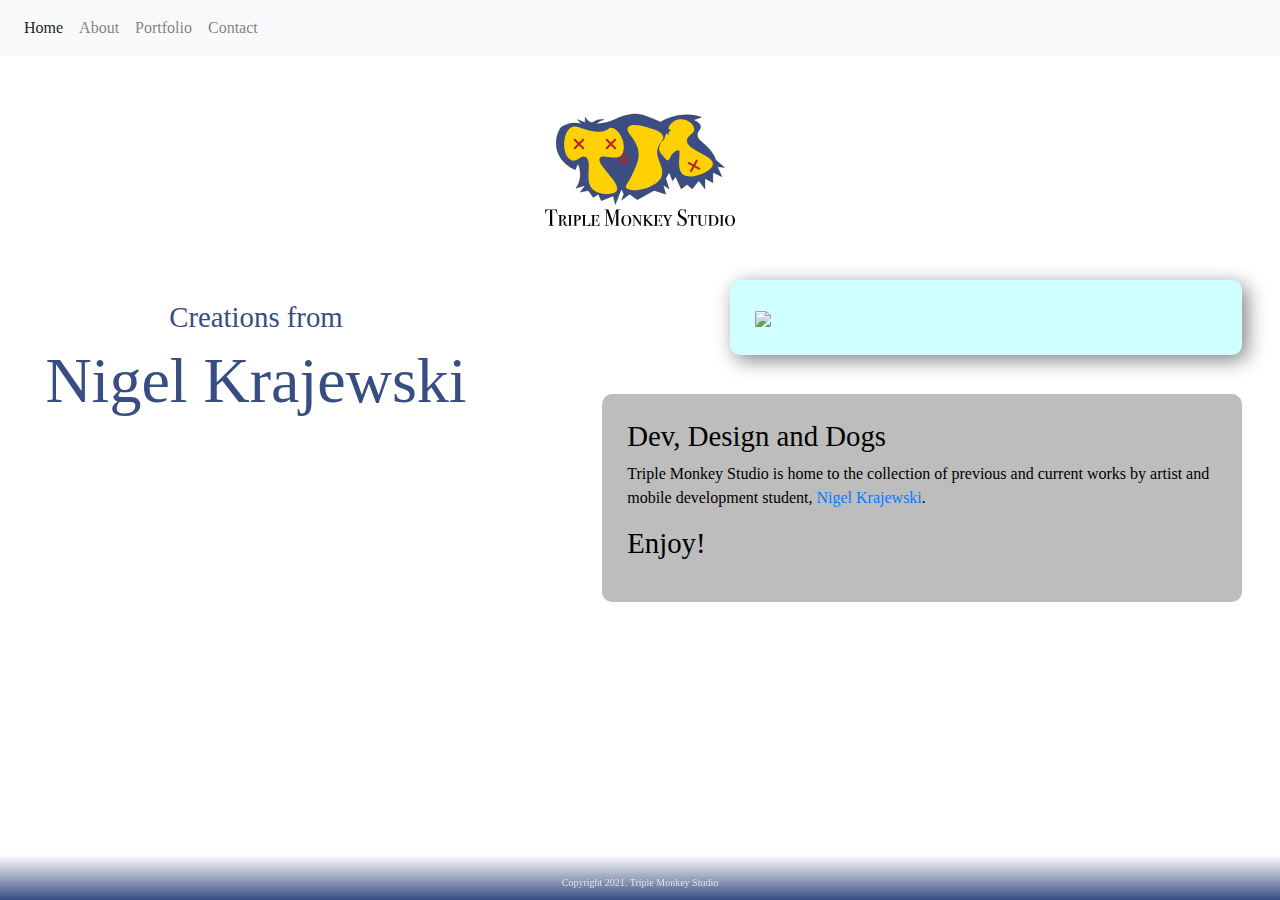
==== index.html @ 2d71f93b "update footer date" ====
<!doctype html>
<html>
<head>
<meta charset="UTF-8">
<meta http-equiv="X-UA-Compatible" content="IE=edge">
<meta name="viewport" content="width=device-width, initial-scale=1.0">
<title>Triple Monkey Studio</title>
<link href="CSS/bootstrap-4.4.1.css" rel="stylesheet" type="text/css">
<link href="CSS/Styles.css" rel="stylesheet" type="text/css">
        
<!--The following script tag downloads a font from the Adobe Edge Web Fonts server for use within the web page. We recommend that you do not modify it.--><script>var __adobewebfontsappname__="dreamweaver"</script><script src="http://use.edgefonts.net/abel:n4:default;allan:n7:default;merienda-one:n4:default;dancing-script:n4:default;rammetto-one:n4:default;ubuntu:n7,n4:default;adamina:n4:default;amaranth:n4:default;abril-fatface:n4:default.js" type="text/javascript"></script>
</head>
<body>
    
<nav class="navbar fixed-top navbar-expand-lg navbar-light bg-light"> 
	  <button class="navbar-toggler" type="button" data-toggle="collapse" data-target="#navbarSupportedContent1" aria-controls="navbarSupportedContent1" aria-expanded="false" aria-label="Toggle navigation"> <span class="navbar-toggler-icon"></span> </button>
	  <div class="collapse navbar-collapse" id="navbarSupportedContent1">
	    <ul class="navbar-nav mr-auto">

	      <li class="nav-item active"> <a class="nav-link" href="index.html">Home <span class="sr-only">(current)</span></a> </li>
	      <li class="nav-item"> <a class="nav-link" href="about.html">About</a> </li>
		  <li class="nav-item"> <a class="nav-link" href="portfolio.html">Portfolio</a> </li>
		  <li class="nav-item"> <a class="nav-link" href="contact.html">Contact</a> </li>
        </ul>

  </div>
</nav>

<header> 
    <img src="Images/TripleMonkeyNewColors.svg" alt="Triple Monkey logo"/>
</header>
<aside> 
    <h3>Creations from</h3>
    <h1>Nigel Krajewski</h1>
</aside>
    <imageFrame>
      <img src="Images/nigel_self_portrait_crop.svg"/>
    </imageFrame>
    
<section>
  <h2>Dev, Design and Dogs</h2>
  <p>Triple Monkey Studio is home to the collection of previous and current works by artist and mobile development student, <a href="https://www.linkedin.com/in/nigel-krajewski-a37b909b/" target="_blank">Nigel Krajewski</a>.
  <h2>Enjoy!</h2>
  </p>
</section>
<footer>Copyright 2021. Triple Monkey Studio</footer>
<script src="js/jquery-3.4.1.min.js"></script>
<script src="js/popper.min.js"></script>
<script src="js/bootstrap-4.4.1.js"></script>
</body>
</html>
---- CSS/Styles.css ----
@charset "UTF-8";
body {
    color: #E2E2E2;
    background-size: auto auto;
    background-clip: padding-box;
    background-repeat: no-repeat;
    
    background-attachment: fixed;
    font-family: adamina;
    font-style: normal;
    font-weight: 400;
}
header { 
    text-align: center;
    margin-top: 70px;
    margin-right: 10px;
    margin-bottom: 10px;
    margin-left: 10px;
}
header img {
    width: 200px;
    height: 200px;
    align-content: center;
}
img {
    border-radius: 9%;
    border-color: black
}

body nav a {
    color: #9E91CB;
    text-decoration: none;
    padding-top: 20px;
    padding-right: 20px;
    padding-bottom: 20px;
    padding-left: 20px;
}
.navList {
    list-style-type: none;
    background-color: #FFFFFF;
    overflow-x: hidden;
}
.navListItem {
    float: right;
    padding-top: 8px;
    padding-right: 8px;
    padding-bottom: 8px;
    padding-left: 8px;
}
footer {
    font-size: x-small;
    text-align: center;
    bottom: 0px;
    clear: left;
    position: fixed;
    width: 100%;
    background-image: -webkit-linear-gradient(270deg,rgba(0,0,0,0.00) 0%,r#384d81 100%);
    background-image: -moz-linear-gradient(270deg,rgba(0,0,0,0.00) 0%,#384d81 100%);
    background-image: -o-linear-gradient(270deg,rgba(0,0,0,0.00) 0%,#384d81 100%);
    background-image: linear-gradient(180deg,rgba(0,0,0,0.00) 0%, #384d81 100%);
    height: 30px;
    padding-top: 20px;
    background-attachment: scroll;
    padding-bottom: 25px;
}
h1 {
    font-family: abril-fatface;
    font-style: normal;
    font-weight: 400;
    font-size: 4em;
    text-align: center;
    color: #384d81;
}
h2 {
    font-style: normal;
    font-weight: 400;
    font-family: ubuntu;
    font-size: 1.8em;
}
h3 {
    font-style: normal;
    font-weight: 400;
    font-family: ubuntu;
    font-size: 1.8em;
    text-align: center;
    color: #384d81;
}
section {
    background-color: #BDBDBD;
    color: #000000;
    border-radius: 10px;
    margin-left: 3%;
    margin-right: 3%;
    padding-top: 2%;
    padding-right: 2%;
    padding-bottom: 2%;
    padding-left: 2%;
    float: right;
    width: 50%;
}
imageFrame {
    box-shadow: 5px 5px 20px grey;
    background-color: #D0FFFF;
    color: #000000;
    border-radius: 10px;
    margin-left: 3%;
    margin-right: 3%;
    margin-bottom: 3%;
    padding-top: 2%;
    padding-right: 2%;
    padding-bottom: 2%;
    padding-left: 2%;
    float: right;
    width: 40%;
}
aside {
    float: left;
    width: 40%;
    margin-top: 20px;
    list-style-type: none;
}
.navbar.navbar-expand-lg.navbar-light.bg-light .navbar-brand {
    color: #A76DCB;
    font-weight: bold;
}
.navbar-nav.mr-auto .nav-item .nav-link:hover {
    color: #A76DCB;
}

@media (max-width: 840px){
section {
    background-color: #BDBDBD;
    color: #000000;
    border-radius: 10px;
    margin-left: 2.5%;
    margin-right: 2.5%;
    padding-top: 2.5%;
    padding-right: 2.5%;
    padding-bottom: 2.5%;
    padding-left: 2.5%;
    float: none;
    width: 90%;
}
aside {
    float: none;
    width: 100%;
    margin-top: 20px;
    list-style-type: none;
}
h1 {
    font-family: abril-fatface;
    font-style: normal;
    font-weight: 400;
    font-size: 3em;
    text-align: center;
    color: #3b4d81;
}
.ImageSize {
}
}

@media (max-height:600px){
header {
    text-align: center;
    margin-top: 60px;
    margin-right: 20px;
    margin-bottom: 20px;
    margin-left: 20px;
}
}
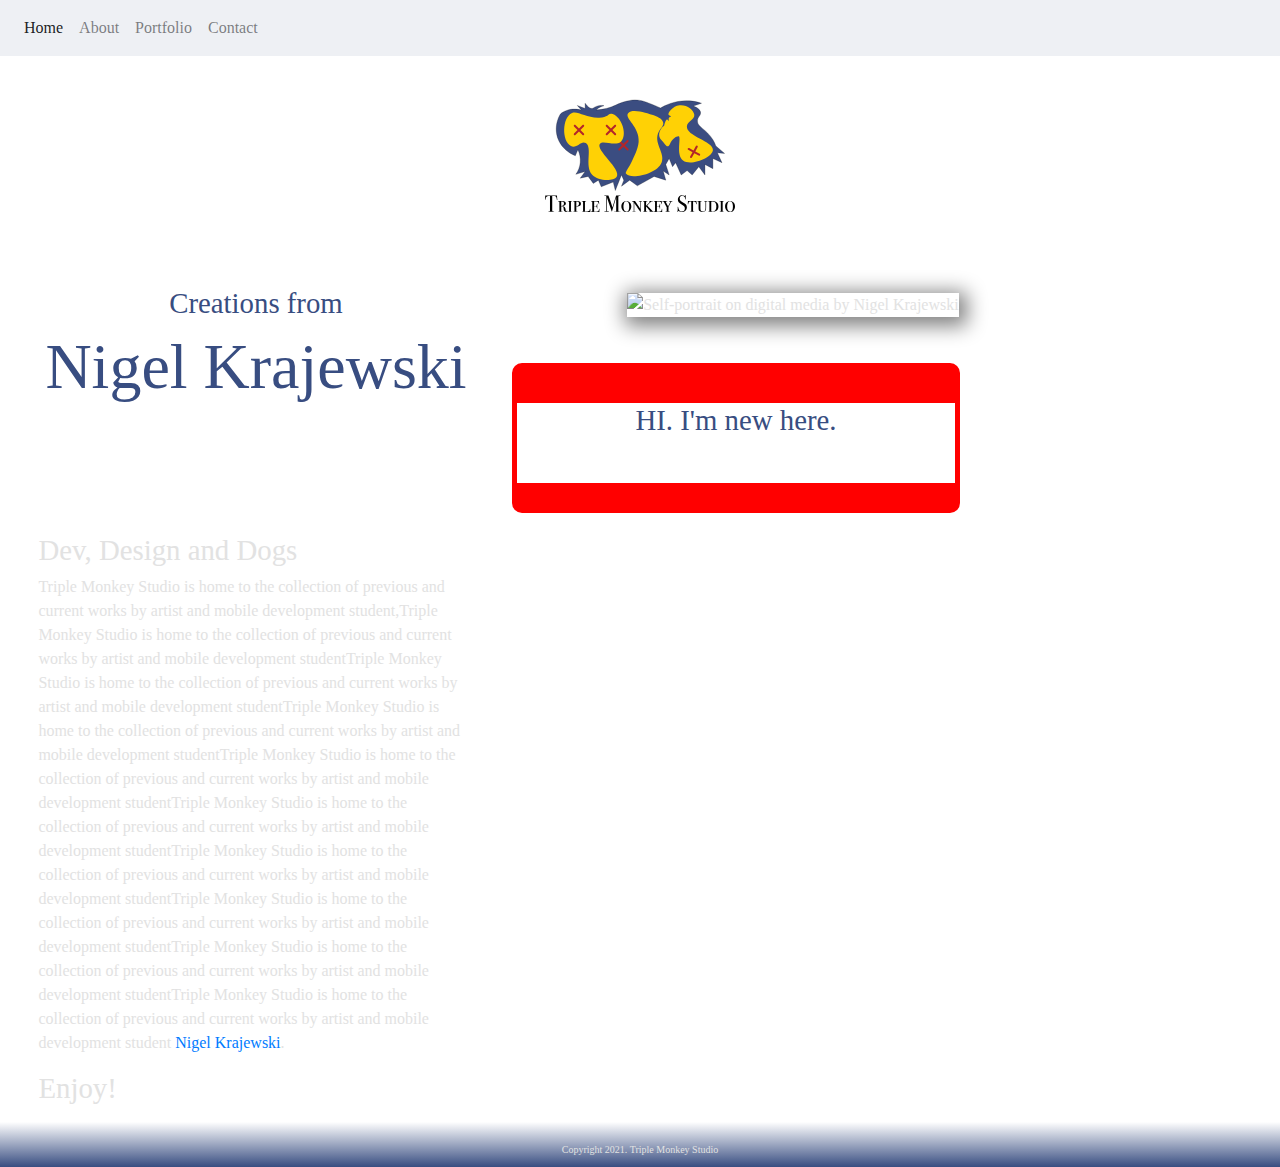
==== commit a373438f: "added label, updated classes" ====
--- a/index.html
+++ b/index.html
@@ -1,5 +1,5 @@
 <!doctype html>
-<html>
+<html style="background-color:#384d81">
 <head>
 <meta charset="UTF-8">
 <meta http-equiv="X-UA-Compatible" content="IE=edge">
@@ -12,7 +12,7 @@
 </head>
 <body>
     
-<nav class="navbar fixed-top navbar-expand-lg navbar-light bg-light"> 
+<nav class="navbar fixed-top navbar-expand-lg navbar-light bg-light" style="opacity:0.95"> 
 	  <button class="navbar-toggler" type="button" data-toggle="collapse" data-target="#navbarSupportedContent1" aria-controls="navbarSupportedContent1" aria-expanded="false" aria-label="Toggle navigation"> <span class="navbar-toggler-icon"></span> </button>
 	  <div class="collapse navbar-collapse" id="navbarSupportedContent1">
 	    <ul class="navbar-nav mr-auto">
@@ -33,16 +33,18 @@
     <h3>Creations from</h3>
     <h1>Nigel Krajewski</h1>
 </aside>
-    <imageFrame>
-      <img src="Images/nigel_self_portrait_crop.svg"/>
-    </imageFrame>
-    
-<section>
+<div class="rightSection">
+    <img src="Images/nigel_self_portrait_crop.svg" alt="Self-portrait on digital media by Nigel Krajewski"/>
+</div> 
+<div class="nameTag">
+    <h3>HI. I'm new here.</h3>
+</div>
+<aside>
   <h2>Dev, Design and Dogs</h2>
-  <p>Triple Monkey Studio is home to the collection of previous and current works by artist and mobile development student, <a href="https://www.linkedin.com/in/nigel-krajewski-a37b909b/" target="_blank">Nigel Krajewski</a>.
+  <p>Triple Monkey Studio is home to the collection of previous and current works by artist and mobile development student,Triple Monkey Studio is home to the collection of previous and current works by artist and mobile development studentTriple Monkey Studio is home to the collection of previous and current works by artist and mobile development studentTriple Monkey Studio is home to the collection of previous and current works by artist and mobile development studentTriple Monkey Studio is home to the collection of previous and current works by artist and mobile development studentTriple Monkey Studio is home to the collection of previous and current works by artist and mobile development studentTriple Monkey Studio is home to the collection of previous and current works by artist and mobile development studentTriple Monkey Studio is home to the collection of previous and current works by artist and mobile development studentTriple Monkey Studio is home to the collection of previous and current works by artist and mobile development studentTriple Monkey Studio is home to the collection of previous and current works by artist and mobile development student <a href="https://www.linkedin.com/in/nigel-krajewski-a37b909b/" target="_blank">Nigel Krajewski</a>.
   <h2>Enjoy!</h2>
   </p>
-</section>
+</aside>
 <footer>Copyright 2021. Triple Monkey Studio</footer>
 <script src="js/jquery-3.4.1.min.js"></script>
 <script src="js/popper.min.js"></script>
--- a/CSS/Styles.css
+++ b/CSS/Styles.css
@@ -12,7 +12,7 @@
 }
 header { 
     text-align: center;
-    margin-top: 70px;
+    margin-top: 56px;
     margin-right: 10px;
     margin-bottom: 10px;
     margin-left: 10px;
@@ -22,11 +22,6 @@
     height: 200px;
     align-content: center;
 }
-img {
-    border-radius: 9%;
-    border-color: black
-}
-
 body nav a {
     color: #9E91CB;
     text-decoration: none;
@@ -41,7 +36,6 @@
     overflow-x: hidden;
 }
 .navListItem {
-    float: right;
     padding-top: 8px;
     padding-right: 8px;
     padding-bottom: 8px;
@@ -52,11 +46,7 @@
     text-align: center;
     bottom: 0px;
     clear: left;
-    position: fixed;
     width: 100%;
-    background-image: -webkit-linear-gradient(270deg,rgba(0,0,0,0.00) 0%,r#384d81 100%);
-    background-image: -moz-linear-gradient(270deg,rgba(0,0,0,0.00) 0%,#384d81 100%);
-    background-image: -o-linear-gradient(270deg,rgba(0,0,0,0.00) 0%,#384d81 100%);
     background-image: linear-gradient(180deg,rgba(0,0,0,0.00) 0%, #384d81 100%);
     height: 30px;
     padding-top: 20px;
@@ -85,9 +75,10 @@
     text-align: center;
     color: #384d81;
 }
-section {
-    background-color: #BDBDBD;
-    color: #000000;
+p {
+    text-align: justified;
+}
+div.rightSection {
     border-radius: 10px;
     margin-left: 3%;
     margin-right: 3%;
@@ -98,26 +89,31 @@
     float: right;
     width: 50%;
 }
-imageFrame {
-    box-shadow: 5px 5px 20px grey;
-    background-color: #D0FFFF;
-    color: #000000;
-    border-radius: 10px;
-    margin-left: 3%;
-    margin-right: 3%;
-    margin-bottom: 3%;
-    padding-top: 2%;
-    padding-right: 2%;
-    padding-bottom: 2%;
-    padding-left: 2%;
-    float: right;
-    width: 40%;
+div.rightSection img {
+    box-shadow: 3px 4px 20px 5px grey;
 }
 aside {
     float: left;
     width: 40%;
     margin-top: 20px;
+    padding-left: 3%;
+    padding-right: 3%;
     list-style-type: none;
+}
+div.nameTag {
+    color: black;
+    float: left;
+    width: 35%;
+    margin-top: 20px;
+    padding-left: 3%;
+    padding-right: 3%;
+    border-color: red;
+    border-style: solid;
+    border-radius: 10px;
+    border-width: 40px 5px 30px 5px;
+    height: 150px; 
+    text-align: center;
+    transform: rotate(20%);
 }
 .navbar.navbar-expand-lg.navbar-light.bg-light .navbar-brand {
     color: #A76DCB;
@@ -128,23 +124,24 @@
 }
 
 @media (max-width: 840px){
-section {
-    background-color: #BDBDBD;
+div.rightSection {
+    background-color: #FFFFFF;
     color: #000000;
     border-radius: 10px;
-    margin-left: 2.5%;
+    margin-left: 4.5%;
     margin-right: 2.5%;
     padding-top: 2.5%;
     padding-right: 2.5%;
     padding-bottom: 2.5%;
     padding-left: 2.5%;
-    float: none;
+    float: left;
     width: 90%;
 }
 aside {
-    float: none;
+    float: center;
     width: 100%;
     margin-top: 20px;
+    padding-right: 5%
     list-style-type: none;
 }
 h1 {
@@ -155,14 +152,19 @@
     text-align: center;
     color: #3b4d81;
 }
-.ImageSize {
-}
+h3 {
+    font-style: normal;
+    font-weight: 400;
+    font-family: ubuntu;
+    font-size: 1.5em;
+    text-align: center;
+    color: #384d81;
 }
 
 @media (max-height:600px){
 header {
     text-align: center;
-    margin-top: 60px;
+    margin-top: 40px;
     margin-right: 20px;
     margin-bottom: 20px;
     margin-left: 20px;
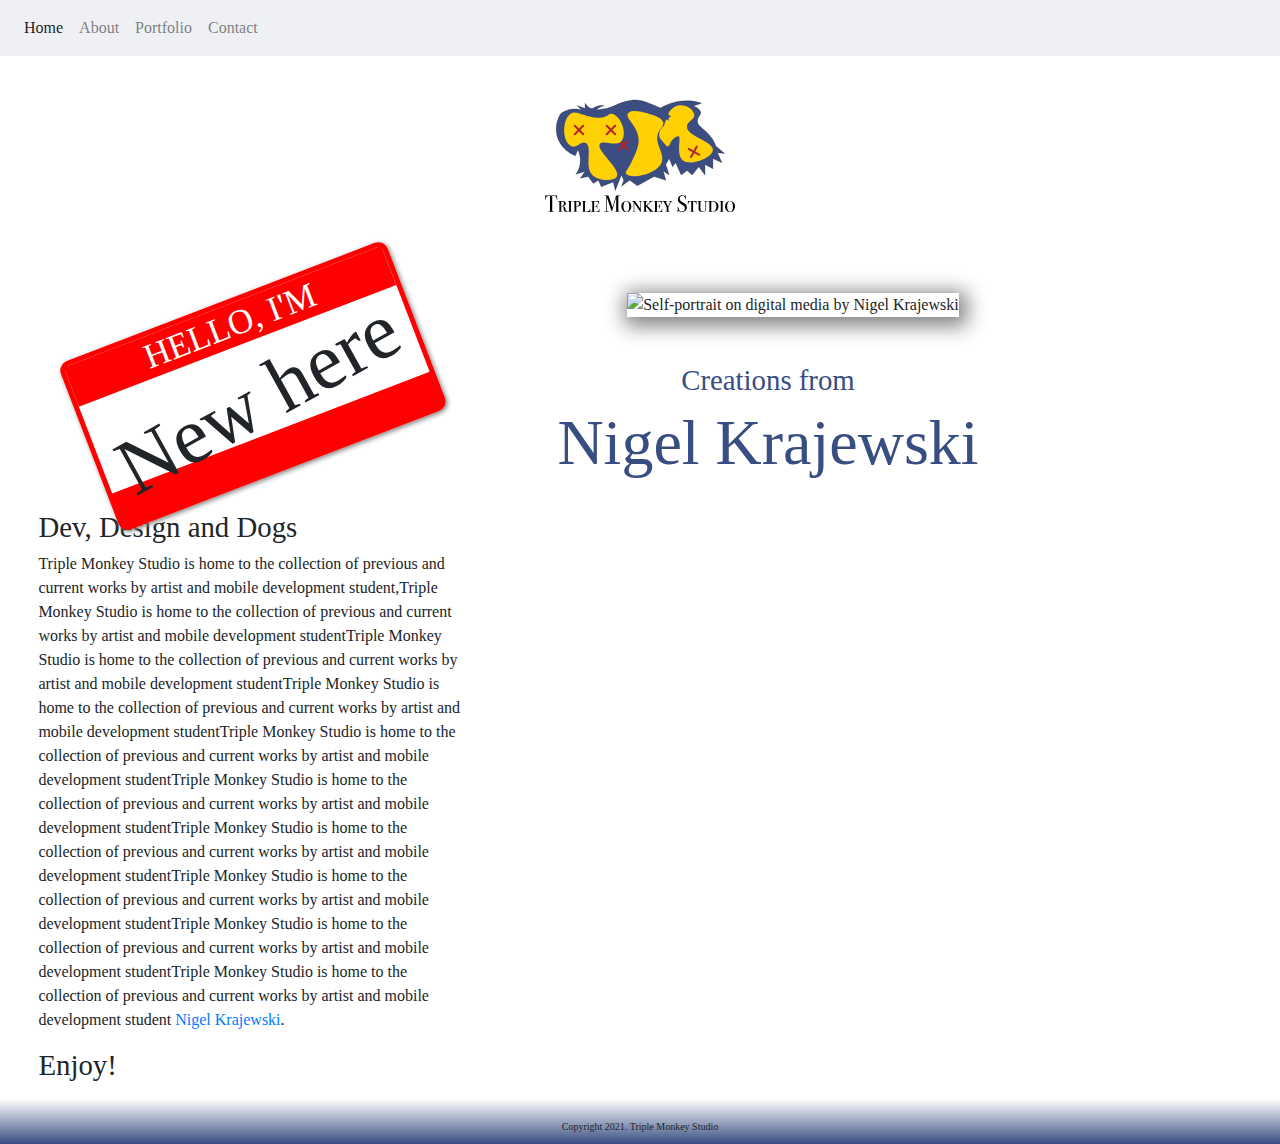
==== commit b6374b46: "added name tag adjusted css" ====
--- a/index.html
+++ b/index.html
@@ -29,16 +29,18 @@
 <header> 
     <img src="Images/TripleMonkeyNewColors.svg" alt="Triple Monkey logo"/>
 </header>
+<aside><div class="nameTag">
+    <h3>HELLO, I'M</h3>
+    <h4>New here</h4>
+</div>
+</aside>
+<div class="rightSection">
+    <img src="Images/nigel_self_portrait_crop.svg" alt="Self-portrait on digital media by Nigel Krajewski"/>
+</div> 
 <aside> 
     <h3>Creations from</h3>
     <h1>Nigel Krajewski</h1>
 </aside>
-<div class="rightSection">
-    <img src="Images/nigel_self_portrait_crop.svg" alt="Self-portrait on digital media by Nigel Krajewski"/>
-</div> 
-<div class="nameTag">
-    <h3>HI. I'm new here.</h3>
-</div>
 <aside>
   <h2>Dev, Design and Dogs</h2>
   <p>Triple Monkey Studio is home to the collection of previous and current works by artist and mobile development student,Triple Monkey Studio is home to the collection of previous and current works by artist and mobile development studentTriple Monkey Studio is home to the collection of previous and current works by artist and mobile development studentTriple Monkey Studio is home to the collection of previous and current works by artist and mobile development studentTriple Monkey Studio is home to the collection of previous and current works by artist and mobile development studentTriple Monkey Studio is home to the collection of previous and current works by artist and mobile development studentTriple Monkey Studio is home to the collection of previous and current works by artist and mobile development studentTriple Monkey Studio is home to the collection of previous and current works by artist and mobile development studentTriple Monkey Studio is home to the collection of previous and current works by artist and mobile development studentTriple Monkey Studio is home to the collection of previous and current works by artist and mobile development student <a href="https://www.linkedin.com/in/nigel-krajewski-a37b909b/" target="_blank">Nigel Krajewski</a>.
--- a/CSS/Styles.css
+++ b/CSS/Styles.css
@@ -1,6 +1,5 @@
 @charset "UTF-8";
 body {
-    color: #E2E2E2;
     background-size: auto auto;
     background-clip: padding-box;
     background-repeat: no-repeat;
@@ -75,6 +74,14 @@
     text-align: center;
     color: #384d81;
 }
+h4 {
+    font-style: normal;
+    font-weight: 400;
+    font-family: 'Brush Script MT', cursive;
+    font-size: 80px;
+    text-align: center;
+    transform: rotate(352deg);
+}
 p {
     text-align: justified;
 }
@@ -101,19 +108,24 @@
     list-style-type: none;
 }
 div.nameTag {
-    color: black;
     float: left;
-    width: 35%;
-    margin-top: 20px;
-    padding-left: 3%;
-    padding-right: 3%;
+    width: 350px;
+    margin: 10px;
+    margin-left: 40PX;
     border-color: red;
     border-style: solid;
     border-radius: 10px;
-    border-width: 40px 5px 30px 5px;
-    height: 150px; 
+    border-width: 5px 5px 40px 5px;
+    height: 180px; 
     text-align: center;
-    transform: rotate(20%);
+    box-shadow: 1px 2px 5px grey;
+    transform: rotate(339deg);
+}
+div.nameTag h3{
+    background-color: red;
+    color: white;
+    font-size: 35px;
+    
 }
 .navbar.navbar-expand-lg.navbar-light.bg-light .navbar-brand {
     color: #A76DCB;
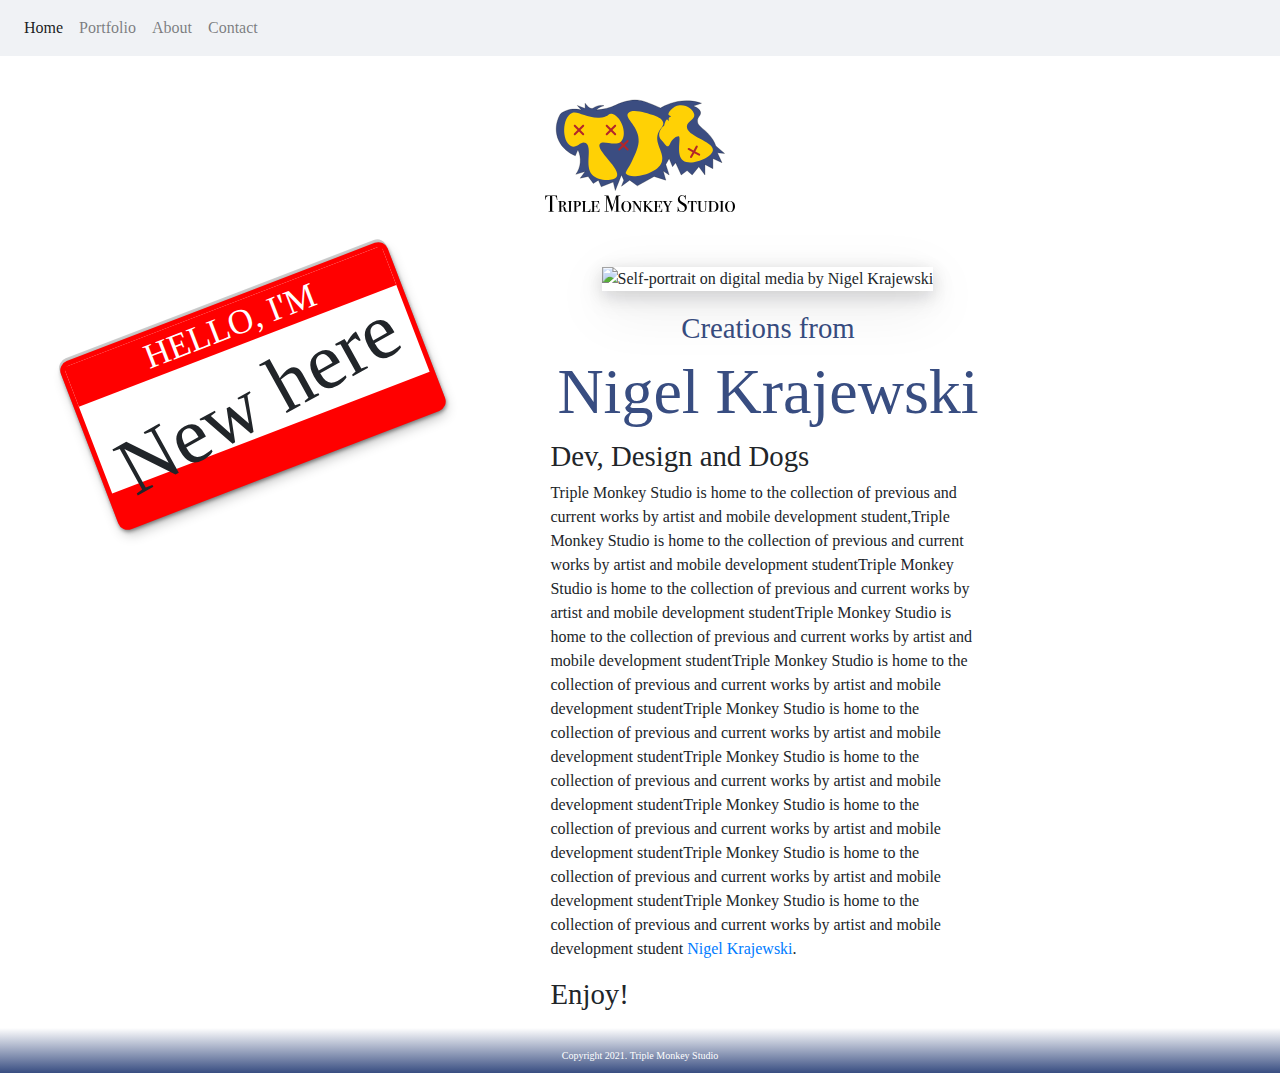
==== commit f4848d03: "moved header from html to js for easy reuse" ====
--- a/index.html
+++ b/index.html
@@ -1,34 +1,19 @@
 <!doctype html>
-<html style="background-color:#384d81">
+<html lang="en" style="background-color:#384d81">
 <head>
-<meta charset="UTF-8">
-<meta http-equiv="X-UA-Compatible" content="IE=edge">
-<meta name="viewport" content="width=device-width, initial-scale=1.0">
-<title>Triple Monkey Studio</title>
-<link href="CSS/bootstrap-4.4.1.css" rel="stylesheet" type="text/css">
-<link href="CSS/Styles.css" rel="stylesheet" type="text/css">
-        
+    <meta charset="UTF-8">
+    <meta http-equiv="X-UA-Compatible" content="IE=edge">
+    <meta name="viewport" content="width=device-width, initial-scale=1.0, shrink-to-fit=no">
+    <title id="page-title">Triple Monkey Studio home</title>
+    <link href="CSS/bootstrap-4.4.1.css" rel="stylesheet" type="text/css">
+    <link href="CSS/Styles.css" rel="stylesheet" type="text/css">
+    <script src="js/header.js" type="text/javascript" defer></script>        
 <!--The following script tag downloads a font from the Adobe Edge Web Fonts server for use within the web page. We recommend that you do not modify it.--><script>var __adobewebfontsappname__="dreamweaver"</script><script src="http://use.edgefonts.net/abel:n4:default;allan:n7:default;merienda-one:n4:default;dancing-script:n4:default;rammetto-one:n4:default;ubuntu:n7,n4:default;adamina:n4:default;amaranth:n4:default;abril-fatface:n4:default.js" type="text/javascript"></script>
 </head>
 <body>
-    
-<nav class="navbar fixed-top navbar-expand-lg navbar-light bg-light" style="opacity:0.95"> 
-	  <button class="navbar-toggler" type="button" data-toggle="collapse" data-target="#navbarSupportedContent1" aria-controls="navbarSupportedContent1" aria-expanded="false" aria-label="Toggle navigation"> <span class="navbar-toggler-icon"></span> </button>
-	  <div class="collapse navbar-collapse" id="navbarSupportedContent1">
-	    <ul class="navbar-nav mr-auto">
-
-	      <li class="nav-item active"> <a class="nav-link" href="index.html">Home <span class="sr-only">(current)</span></a> </li>
-	      <li class="nav-item"> <a class="nav-link" href="about.html">About</a> </li>
-		  <li class="nav-item"> <a class="nav-link" href="portfolio.html">Portfolio</a> </li>
-		  <li class="nav-item"> <a class="nav-link" href="contact.html">Contact</a> </li>
-        </ul>
-
-  </div>
-</nav>
-
-<header> 
-    <img src="Images/TripleMonkeyNewColors.svg" alt="Triple Monkey logo"/>
-</header>
+<header-component>
+    <!--<li class="header-component nav-item active"> <a class="nav-link" href="index.html">Home <span class="sr-only">(current)</span></a> </li>-->
+</header-component>
 <aside><div class="nameTag">
     <h3>HELLO, I'M</h3>
     <h4>New here</h4>
@@ -40,8 +25,7 @@
 <aside> 
     <h3>Creations from</h3>
     <h1>Nigel Krajewski</h1>
-</aside>
-<aside>
+
   <h2>Dev, Design and Dogs</h2>
   <p>Triple Monkey Studio is home to the collection of previous and current works by artist and mobile development student,Triple Monkey Studio is home to the collection of previous and current works by artist and mobile development studentTriple Monkey Studio is home to the collection of previous and current works by artist and mobile development studentTriple Monkey Studio is home to the collection of previous and current works by artist and mobile development studentTriple Monkey Studio is home to the collection of previous and current works by artist and mobile development studentTriple Monkey Studio is home to the collection of previous and current works by artist and mobile development studentTriple Monkey Studio is home to the collection of previous and current works by artist and mobile development studentTriple Monkey Studio is home to the collection of previous and current works by artist and mobile development studentTriple Monkey Studio is home to the collection of previous and current works by artist and mobile development studentTriple Monkey Studio is home to the collection of previous and current works by artist and mobile development student <a href="https://www.linkedin.com/in/nigel-krajewski-a37b909b/" target="_blank">Nigel Krajewski</a>.
   <h2>Enjoy!</h2>
--- a/CSS/Styles.css
+++ b/CSS/Styles.css
@@ -3,7 +3,6 @@
     background-size: auto auto;
     background-clip: padding-box;
     background-repeat: no-repeat;
-    
     background-attachment: fixed;
     font-family: adamina;
     font-style: normal;
@@ -43,6 +42,7 @@
 footer {
     font-size: x-small;
     text-align: center;
+    color: #FFFFFF; 
     bottom: 0px;
     clear: left;
     width: 100%;
@@ -86,18 +86,17 @@
     text-align: justified;
 }
 div.rightSection {
-    border-radius: 10px;
+    background-color: #FFFFFF;
+    position: relative;
     margin-left: 3%;
     margin-right: 3%;
-    padding-top: 2%;
-    padding-right: 2%;
-    padding-bottom: 2%;
-    padding-left: 2%;
     float: right;
     width: 50%;
+    z-index: 3;
 }
 div.rightSection img {
-    box-shadow: 3px 4px 20px 5px grey;
+    position: relative;
+    box-shadow: rgba(17, 17, 26, 0.1) 0px 4px 16px, rgba(17, 17, 26, 0.1) 0px 8px 24px, rgba(17, 17, 26, 0.1) 0px 16px 56px;
 }
 aside {
     float: left;
@@ -108,24 +107,29 @@
     list-style-type: none;
 }
 div.nameTag {
+    position: relative;
     float: left;
     width: 350px;
     margin: 10px;
     margin-left: 40PX;
+    background-color: #FFFFFF;
     border-color: red;
     border-style: solid;
     border-radius: 10px;
     border-width: 5px 5px 40px 5px;
     height: 180px; 
     text-align: center;
-    box-shadow: 1px 2px 5px grey;
+    box-shadow: rgba(0, 0, 0, 0.4) 0px 2px 4px, rgba(0, 0, 0, 0.3) 0px 7px 13px -3px, rgba(0, 0, 0, 0.2) 0px -3px 0px;
     transform: rotate(339deg);
+    z-index: 1;
 }
 div.nameTag h3{
     background-color: red;
     color: white;
     font-size: 35px;
-    
+}
+.navbar {
+    opacity: 0.96;
 }
 .navbar.navbar-expand-lg.navbar-light.bg-light .navbar-brand {
     color: #A76DCB;
@@ -142,7 +146,6 @@
     border-radius: 10px;
     margin-left: 4.5%;
     margin-right: 2.5%;
-    padding-top: 2.5%;
     padding-right: 2.5%;
     padding-bottom: 2.5%;
     padding-left: 2.5%;
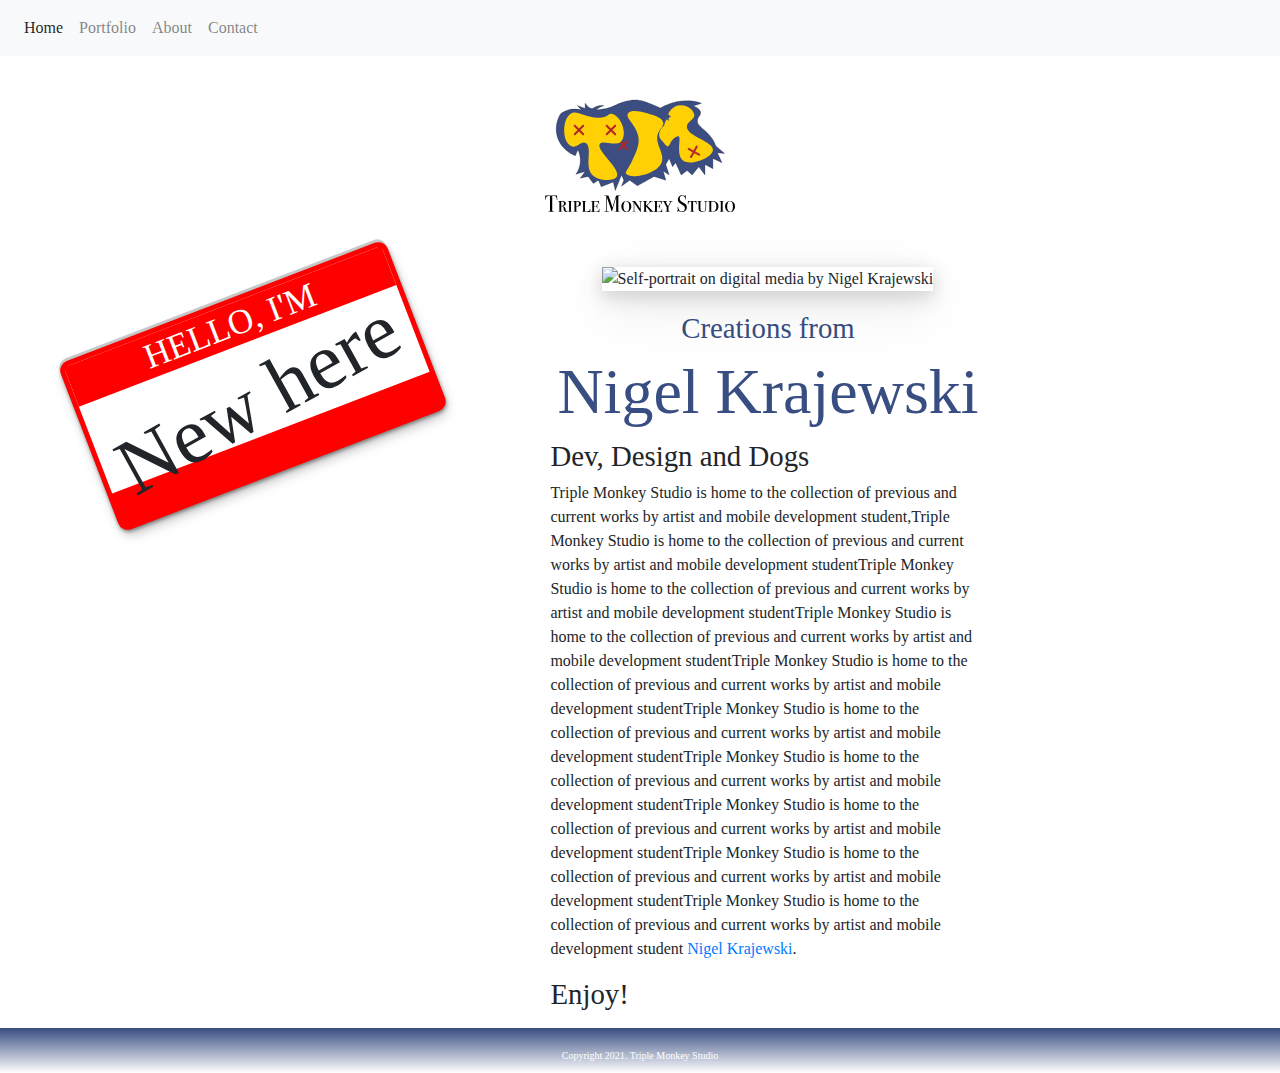
==== commit 1494fabf: "change- reverse footer gradient style" ====
--- a/index.html
+++ b/index.html
@@ -1,5 +1,5 @@
 <!doctype html>
-<html lang="en" style="background-color:#384d81">
+<html lang="en">
 <head>
     <meta charset="UTF-8">
     <meta http-equiv="X-UA-Compatible" content="IE=edge">
@@ -11,9 +11,8 @@
 <!--The following script tag downloads a font from the Adobe Edge Web Fonts server for use within the web page. We recommend that you do not modify it.--><script>var __adobewebfontsappname__="dreamweaver"</script><script src="http://use.edgefonts.net/abel:n4:default;allan:n7:default;merienda-one:n4:default;dancing-script:n4:default;rammetto-one:n4:default;ubuntu:n7,n4:default;adamina:n4:default;amaranth:n4:default;abril-fatface:n4:default.js" type="text/javascript"></script>
 </head>
 <body>
-<header-component>
-    <!--<li class="header-component nav-item active"> <a class="nav-link" href="index.html">Home <span class="sr-only">(current)</span></a> </li>-->
-</header-component>
+<header-component></header-component>
+    
 <aside><div class="nameTag">
     <h3>HELLO, I'M</h3>
     <h4>New here</h4>
--- a/CSS/Styles.css
+++ b/CSS/Styles.css
@@ -46,7 +46,7 @@
     bottom: 0px;
     clear: left;
     width: 100%;
-    background-image: linear-gradient(180deg,rgba(0,0,0,0.00) 0%, #384d81 100%);
+    background-image: linear-gradient(180deg,#384d81 0%,rgba(0,0,0,0.00) 100%);
     height: 30px;
     padding-top: 20px;
     background-attachment: scroll;
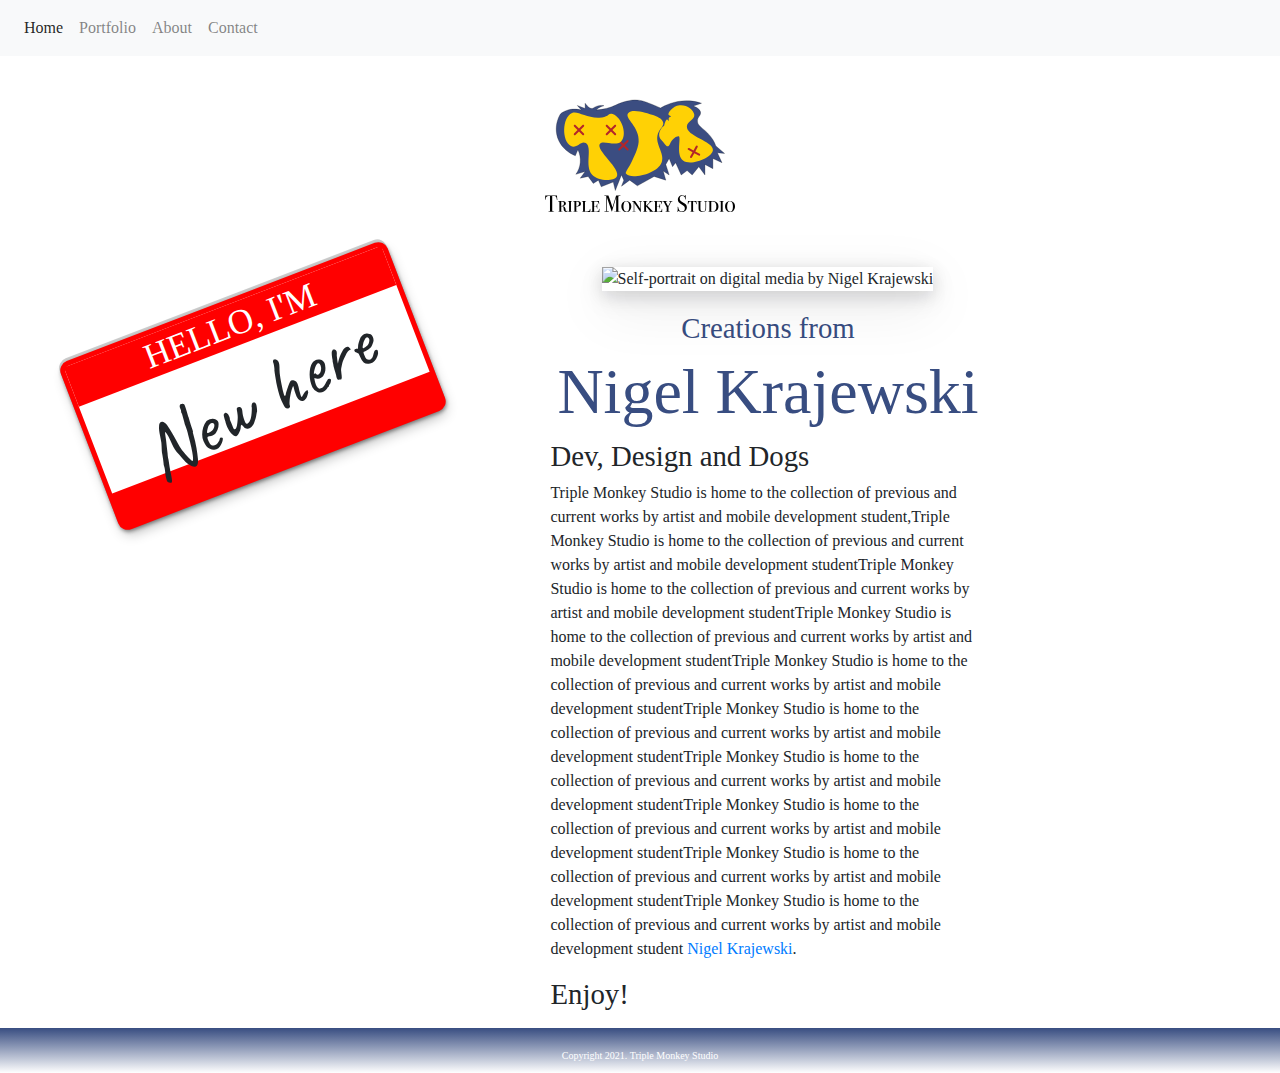
==== commit cb777bd4: "change- replaced adobe font script with google fonts" ====
--- a/index.html
+++ b/index.html
@@ -7,8 +7,8 @@
     <title id="page-title">Triple Monkey Studio home</title>
     <link href="CSS/bootstrap-4.4.1.css" rel="stylesheet" type="text/css">
     <link href="CSS/Styles.css" rel="stylesheet" type="text/css">
-    <script src="js/header.js" type="text/javascript" defer></script>        
-<!--The following script tag downloads a font from the Adobe Edge Web Fonts server for use within the web page. We recommend that you do not modify it.--><script>var __adobewebfontsappname__="dreamweaver"</script><script src="http://use.edgefonts.net/abel:n4:default;allan:n7:default;merienda-one:n4:default;dancing-script:n4:default;rammetto-one:n4:default;ubuntu:n7,n4:default;adamina:n4:default;amaranth:n4:default;abril-fatface:n4:default.js" type="text/javascript"></script>
+    <script src="js/header.js" type="text/javascript" defer></script> 
+    <link rel="stylesheet" href='https://fonts.googleapis.com/css?family=Abril Fatface|Caveat'>
 </head>
 <body>
 <header-component></header-component>
--- a/CSS/Styles.css
+++ b/CSS/Styles.css
@@ -46,7 +46,7 @@
     bottom: 0px;
     clear: left;
     width: 100%;
-    background-image: linear-gradient(180deg,#384d81 0%,rgba(0,0,0,0.00) 100%);
+    background-image: linear-gradient(0deg,rgba(0,0,0,0.00) 0%, #384d81 100%);
     height: 30px;
     padding-top: 20px;
     background-attachment: scroll;
@@ -77,7 +77,7 @@
 h4 {
     font-style: normal;
     font-weight: 400;
-    font-family: 'Brush Script MT', cursive;
+    font-family: 'Caveat', cursive;
     font-size: 80px;
     text-align: center;
     transform: rotate(352deg);
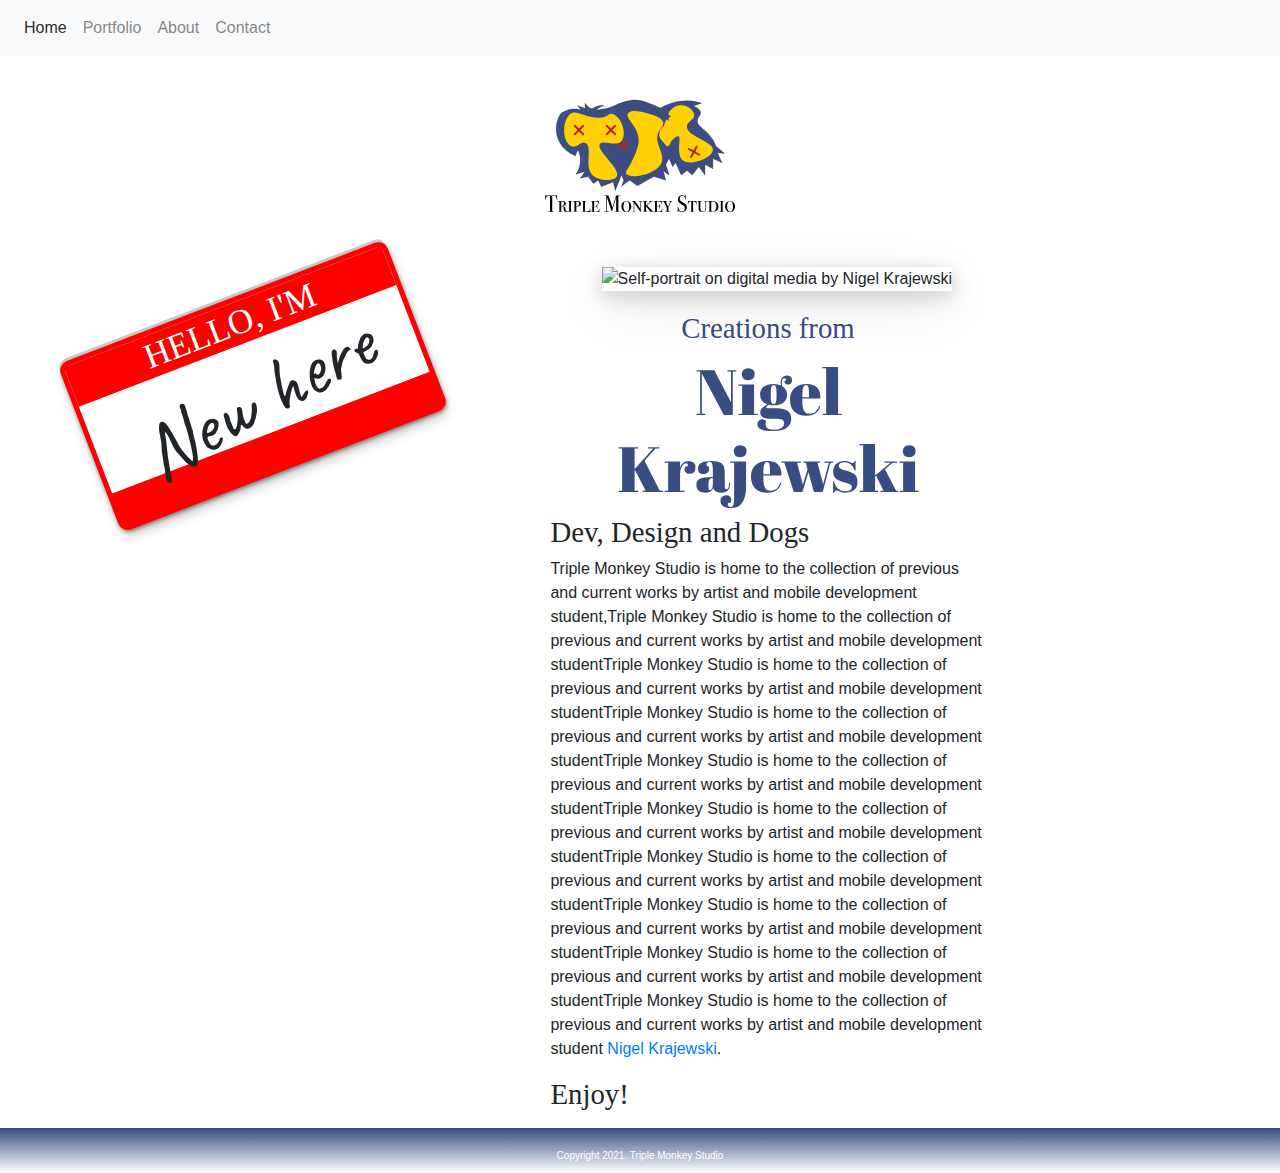
==== commit db9957b6: "modify fonts" ====
--- a/index.html
+++ b/index.html
@@ -8,7 +8,7 @@
     <link href="CSS/bootstrap-4.4.1.css" rel="stylesheet" type="text/css">
     <link href="CSS/Styles.css" rel="stylesheet" type="text/css">
     <script src="js/header.js" type="text/javascript" defer></script> 
-    <link rel="stylesheet" href='https://fonts.googleapis.com/css?family=Abril Fatface|Caveat'>
+    <link rel="stylesheet" href='https://fonts.googleapis.com/css?family=Abril+Fatface|Poppins|Caveat'>
 </head>
 <body>
 <header-component></header-component>
--- a/CSS/Styles.css
+++ b/CSS/Styles.css
@@ -4,7 +4,7 @@
     background-clip: padding-box;
     background-repeat: no-repeat;
     background-attachment: fixed;
-    font-family: adamina;
+    font-family: ubuntu, sans-serif;
     font-style: normal;
     font-weight: 400;
 }
@@ -53,7 +53,7 @@
     padding-bottom: 25px;
 }
 h1 {
-    font-family: abril-fatface;
+    font-family: 'Abril Fatface', serif;
     font-style: normal;
     font-weight: 400;
     font-size: 4em;
@@ -63,13 +63,13 @@
 h2 {
     font-style: normal;
     font-weight: 400;
-    font-family: ubuntu;
+    font-family: 'ubuntu';
     font-size: 1.8em;
 }
 h3 {
     font-style: normal;
     font-weight: 400;
-    font-family: ubuntu;
+    font-family: Ubuntu;
     font-size: 1.8em;
     text-align: center;
     color: #384d81;
@@ -77,7 +77,7 @@
 h4 {
     font-style: normal;
     font-weight: 400;
-    font-family: 'Caveat', cursive;
+    font-family: Caveat, cursive;
     font-size: 80px;
     text-align: center;
     transform: rotate(352deg);
@@ -160,7 +160,7 @@
     list-style-type: none;
 }
 h1 {
-    font-family: abril-fatface;
+    font-family: 'Abril Fatface';
     font-style: normal;
     font-weight: 400;
     font-size: 3em;
